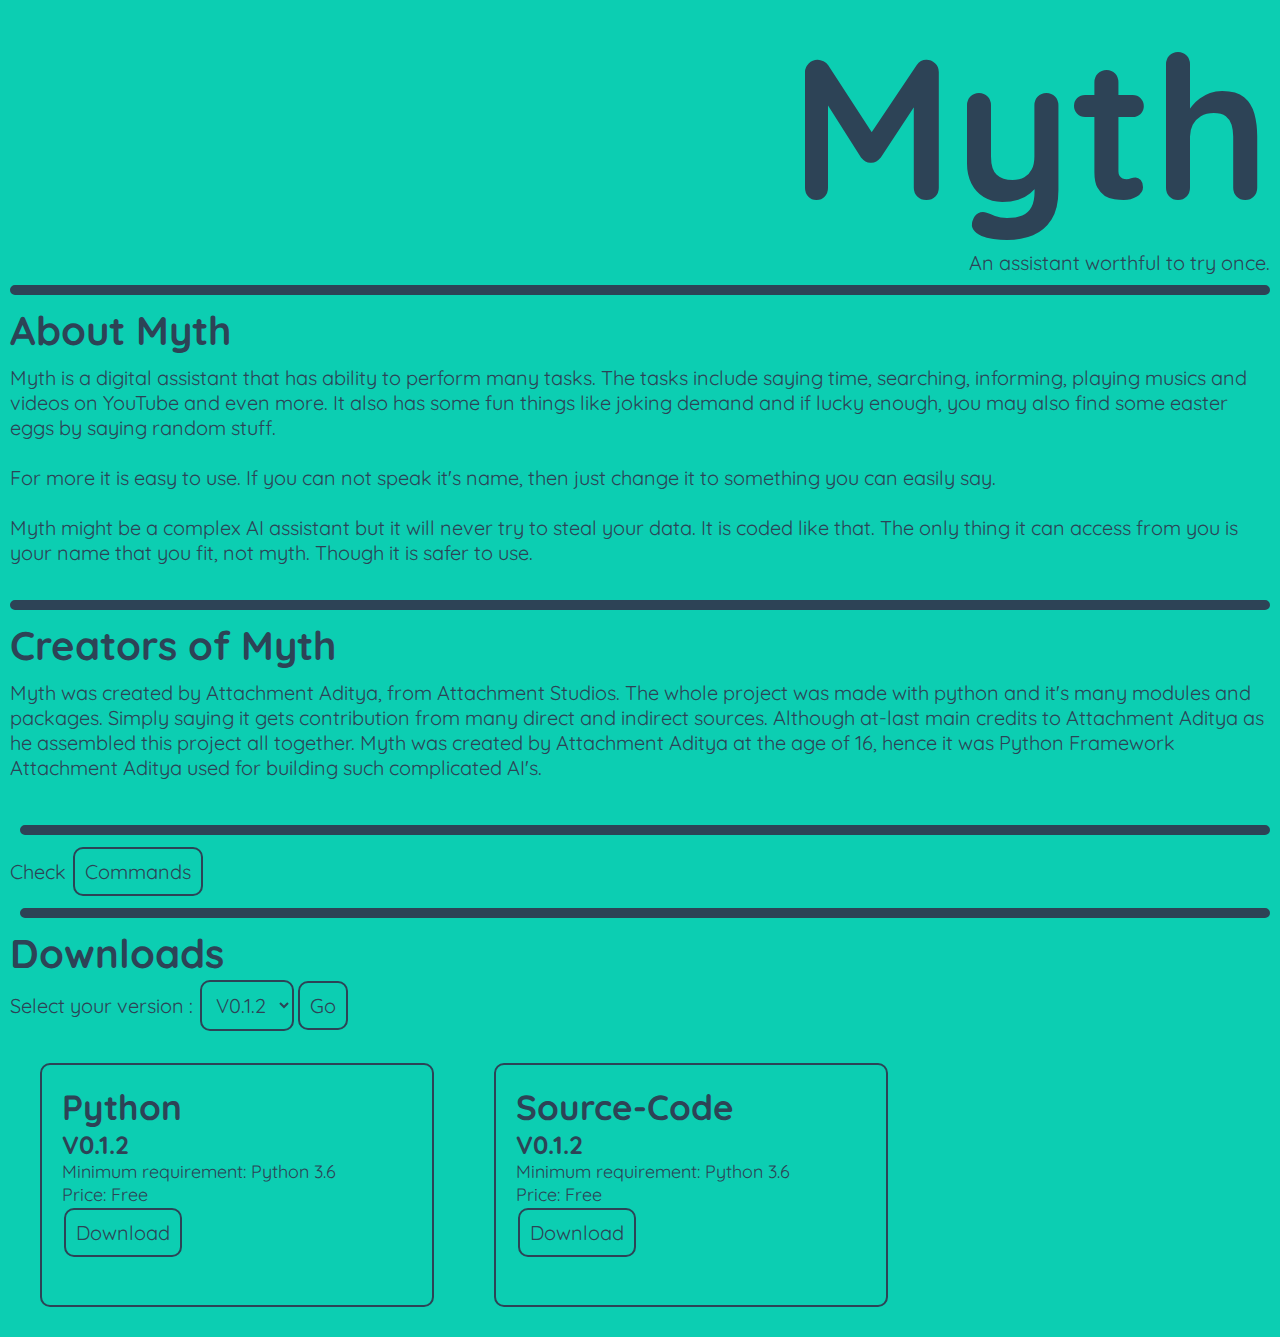
==== index.html @ 234e1329 "Add files via upload" ====
<!DOCTYPE html>
<html lang="en">
<head>
	<meta charset="UTF-8">
	<meta name="viewport" content="width=device-width, initial-scale=1.0">
	<title>Myth</title>
	<link rel="stylesheet" href="main.css">
	<link rel="shortcut icon" href="Objects/Cursor.png" type="image/png">
	<script type="text/javascript" src="main.js"></script>
</head>
<body>
	<div class="context-menu" id="context-menu" style="display: none">
		<ul>
			<li><a href="#">Reload</a></li>
		</ul>
	</div>
	<div class="showcase" id="showcase">
		<img src="logo.png"></img>
		<h1>Myth</h1>
		<p>An assistant worthful to try once.</p>
	</div>
	<div class="about" id="about">
		<hr>
		<h3>About Myth</h3>
		<p id="abt1">Myth is a digital assistant that has ability to perform many tasks. 
			The tasks include saying time, searching, informing, playing musics and videos on YouTube and even more. 
			It also has some fun things like joking demand and if lucky enough, you may also find some easter eggs by saying random stuff. 
		</p><br>
		<p id="abt2">
			For more it is easy to use. 
			If you can not speak it's name, then just change it to something you can easily say.
		</p><br>
		<p id="abt3">
			Myth might be a complex AI assistant but it will never try to steal your data.
			It is coded like that. 
			The only thing it can access from you is your name that you fit, not myth. 
			Though it is safer to use.
		</p><br>
	</div>
	<div class="creators">
		<hr>
		<h3>Creators of Myth</h3>
		<p>
			Myth was created by Attachment Aditya, from Attachment Studios. 
			The whole project was made with python and it's many modules and packages. 
			Simply saying it gets contribution from many direct and indirect sources. 
			Although at-last main credits to Attachment Aditya as he assembled this project all together. 
			Myth was created by Attachment Aditya at the age of 16, hence it was Python Framework Attachment Aditya used for building such complicated AI's.
		</p><br>
	</div>
	<div class="downloads">
		<hr>
		Check <a href="commands.html"><button>Commands</button></a>
		<hr>
		<h3>Downloads</h3>
		Select your version : <select id="version">
			<option value="0.1.2">V0.1.2</option>
		</select><button onclick="filter()">Go</button><br>
		<div class="dwnld-card-collection" id="0.1.2">
			<div class="card">
				<div class="content">
					<h2>Python</h2>
					<h3>V0.1.2</h3>
					<p>Minimum requirement: Python 3.6</p>
					<p>Price: Free</p>
				</div>
				<div class="dwnld-btn">
					<a href="https://github.com/Attachment-Studios/Myth/raw/main/V0.1.2/Myth%20AI%20-%20Python.zip"><button onclick="downloading('dwnld-py')" id="dwnld-py">Download</button></a>
				</div>
			</div>
			<div class="card">
				<div class="content">
					<h2>Source-Code</h2>
					<h3>V0.1.2</h3>
					<p>Minimum requirement: Python 3.6</p>
					<p>Price: Free</p>
				</div>
				<div class="dwnld-btn">
					<a href="https://github.com/Attachment-Studios/Myth/raw/main/V0.1.2/Source%20Code.zip"><button onclick="downloading('dwnld-sc')" id="dwnld-sc">Download</button></a>
				</div>
			</div>
		</div><br>
	</div>
</body>
</html>
---- main.css ----
@import url("https://fonts.googleapis.com/css2?family=Quicksand:wght@700&display=swap");

@keyframes fadeToExistence {
	0% {
		opacity: 0%;
	}
	20% {
		opacity: 0%;
	}
	30% {
		opacity: 100%;
	}
	100% {
		opacity: 100%;
	}
}

@keyframes background {
	from {
		background-color: #ffffff;
	}
	to {
		background-color: #0CCEB2;
	}
}

::-webkit-scrollbar {
	width: 3px;
}

::-webkit-scrollbar-track {
	border-radius: 10px;
}

::-webkit-scrollbar-thumb {
	background: #2D4356;
	border-radius: 10px;
}

* {
	background-color: #0CCEB2;
	animation-name: background;
	animation-duration: 4s;
	font-family: "Quicksand", sans-serif;
	font-size: 20px;
	padding: 0;
	text-decoration: none;
	list-style: none;
	margin: 0;
	user-select: none;
	color: #2D4356;
	cursor: url('Objects/Cursor.png'), auto;
}

.about hr {
	border: 5px solid #2D4356;
	margin: 10px 10px;
	background-color: #2D4356;
	border-radius: 5px;
	animation-name: fadeToExistence;
	animation-duration: 40s;
}

.creators hr {
	border: 5px solid #2D4356;
	margin: 10px 10px;
	background-color: #2D4356;
	border-radius: 5px;
	animation-name: fadeToExistence;
	animation-duration: 90s;
}

.downloads hr {
	border: 5px solid #2D4356;
	margin: 10px 10px;
	background-color: #2D4356;
	border-radius: 5px;
	animation: none;
}

.showcase h1 {
	margin-top: 0px;
	font-size: 200px;
	animation: none;
	animation-name: fadeToExistence;
	animation-duration: 20s;
	text-align: right;
	margin-right: 10px;
	user-select: none;
}

.showcase p {
	text-align: right;
	margin-right: 10px;
	animation-name: fadeToExistence;
	animation-duration: 30s;
}

.about h3 {
	font-size: 40px;
	margin-left: 10px;
	margin-right: 10px;
	margin-bottom: 10px;
	animation-name: fadeToExistence;
	animation-duration: 50s;
}

.about p#abt1 {
	margin-left: 10px;
	margin-right: 10px;
	animation-name: fadeToExistence;
	animation-duration: 60s;
}

.about p#abt2 {
	margin-left: 10px;
	margin-right: 10px;
	animation-name: fadeToExistence;
	animation-duration: 70s;
}

.about p#abt3 {
	margin-left: 10px;
	margin-right: 10px;
	animation-name: fadeToExistence;
	animation-duration: 80s;
}

.creators h3 {
	font-size: 40px;
	margin-left: 10px;
	margin-right: 10px;
	margin-bottom: 10px;
	animation-name: fadeToExistence;
	animation-duration: 100s;
}

.creators p {
	margin-left: 10px;
	margin-right: 10px;
	animation-name: fadeToExistence;
	animation-duration: 110s;
	margin-bottom: 10px;
}

.dwnld-card-collection {
	display: inline-flex;
}

.downloads {
	margin-left: 10px;
}

.downloads h3 {
	font-size: 40px;
}

hr#dwnldhr {
	animation: none;
}

.card h2 {
	font-size: 35px;
}

.card h3 {
	font-size: 25px;
}

.card p {
	font-size: 18px;
}

.card {
	animation: none;
	position: relative;
	width: 350px;
	height: 200px;
	margin: 30px;
	border: 2px solid #2D4356;
	padding: 20px;
	background: transparent;
	border-radius: 10px;
}

.dwnld-btn button {
	padding: 10px;
	margin: 2px;
	border: 2px solid #2D4356;
	border-radius: 10px;
	cursor: url('Objects/Cursor.png'), auto;
	outline: none;
	animation: none;
	background: transparent;
}

.dwnld-btn button:hover {
	animation: none;
	background: #2D4356;
	color: #0CCEB2;
}

button {
	padding: 10px;
	margin: 2px;
	border: 2px solid #2D4356;
	border-radius: 10px;
	cursor: url('Objects/Cursor.png'), auto;
	outline: none;
	animation: none;
	background: transparent;
}

button:hover {
	animation: none;
	background: #2D4356;
	color: #0CCEB2;
}

select {
	padding: 10px;
	margin: 2px;
	border: 2px solid #2D4356;
	border-radius: 10px;
	cursor: url('Objects/Cursor.png'), auto;
	outline: none;
	animation: none;
	background: transparent;
}

select:hover {
	animation: none;
	background: #2D4356;
	color: #0CCEB2;
}

.showcase img {
	background: white;
	animation: none;
	display: none;
	border: 2px solid #2D4356;
	border-radius: 10px;
}
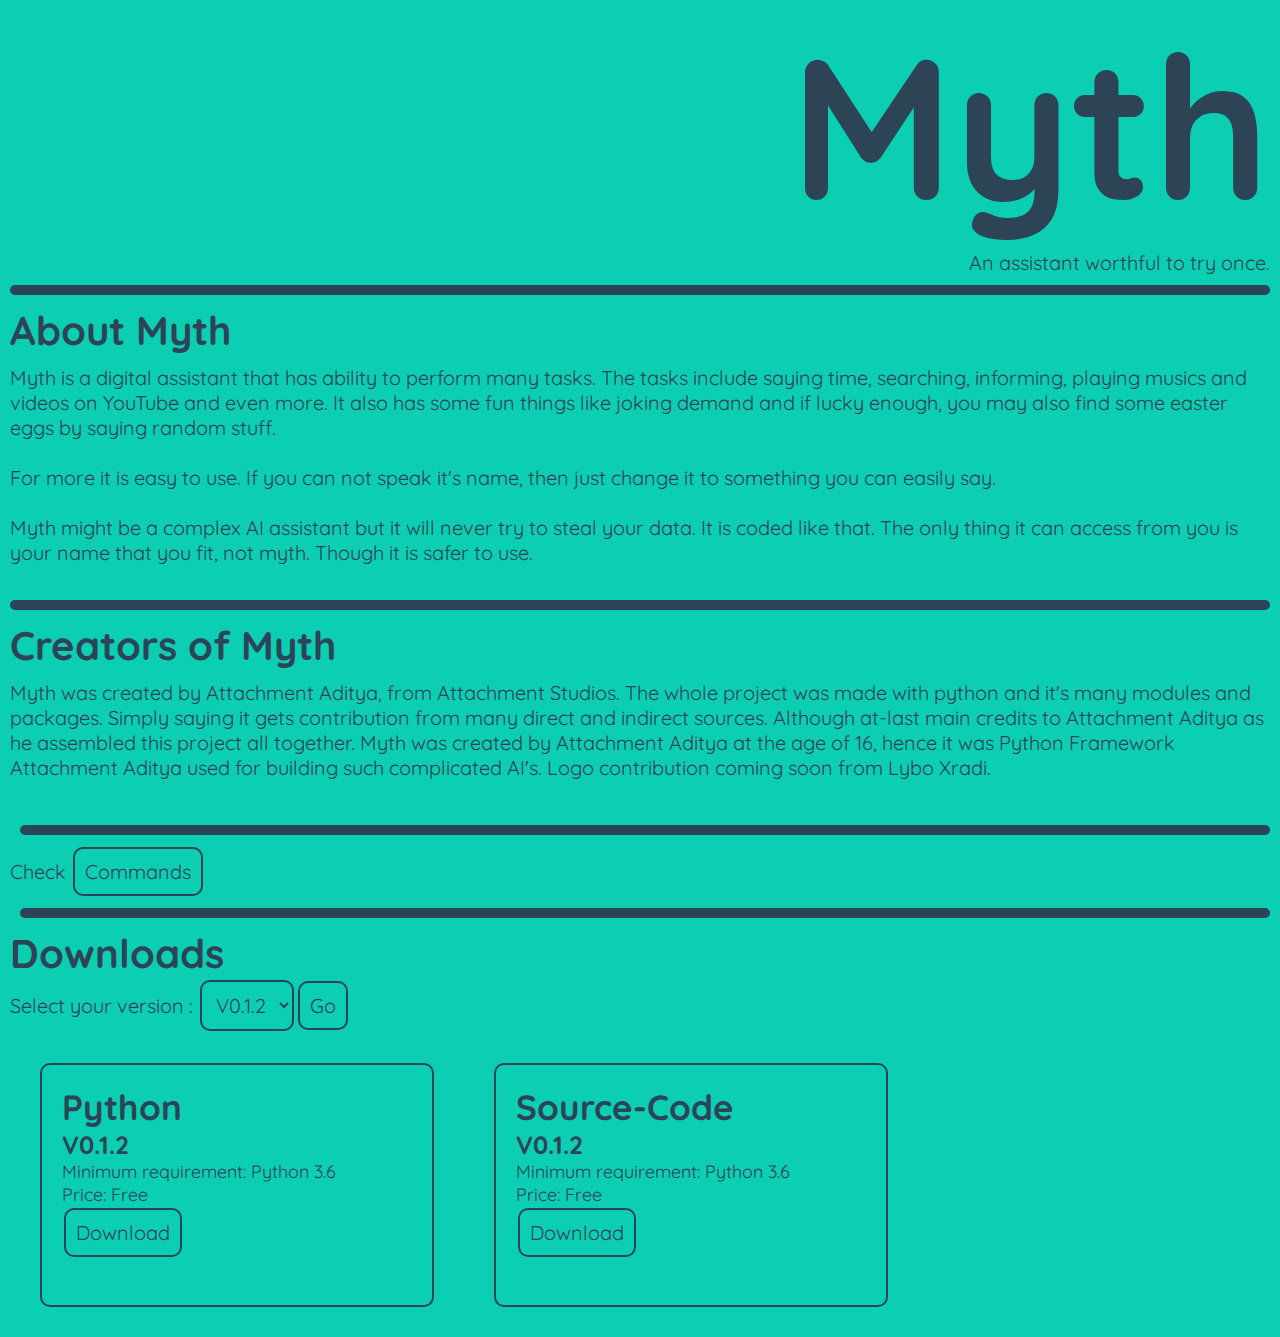
==== commit 61870e30: "Update index.html" ====
--- a/index.html
+++ b/index.html
@@ -46,6 +46,8 @@
 			Simply saying it gets contribution from many direct and indirect sources. 
 			Although at-last main credits to Attachment Aditya as he assembled this project all together. 
 			Myth was created by Attachment Aditya at the age of 16, hence it was Python Framework Attachment Aditya used for building such complicated AI's.
+			
+			Logo contribution coming soon from Lybo Xradi.
 		</p><br>
 	</div>
 	<div class="downloads">
@@ -82,4 +84,4 @@
 		</div><br>
 	</div>
 </body>
-</html>+</html>
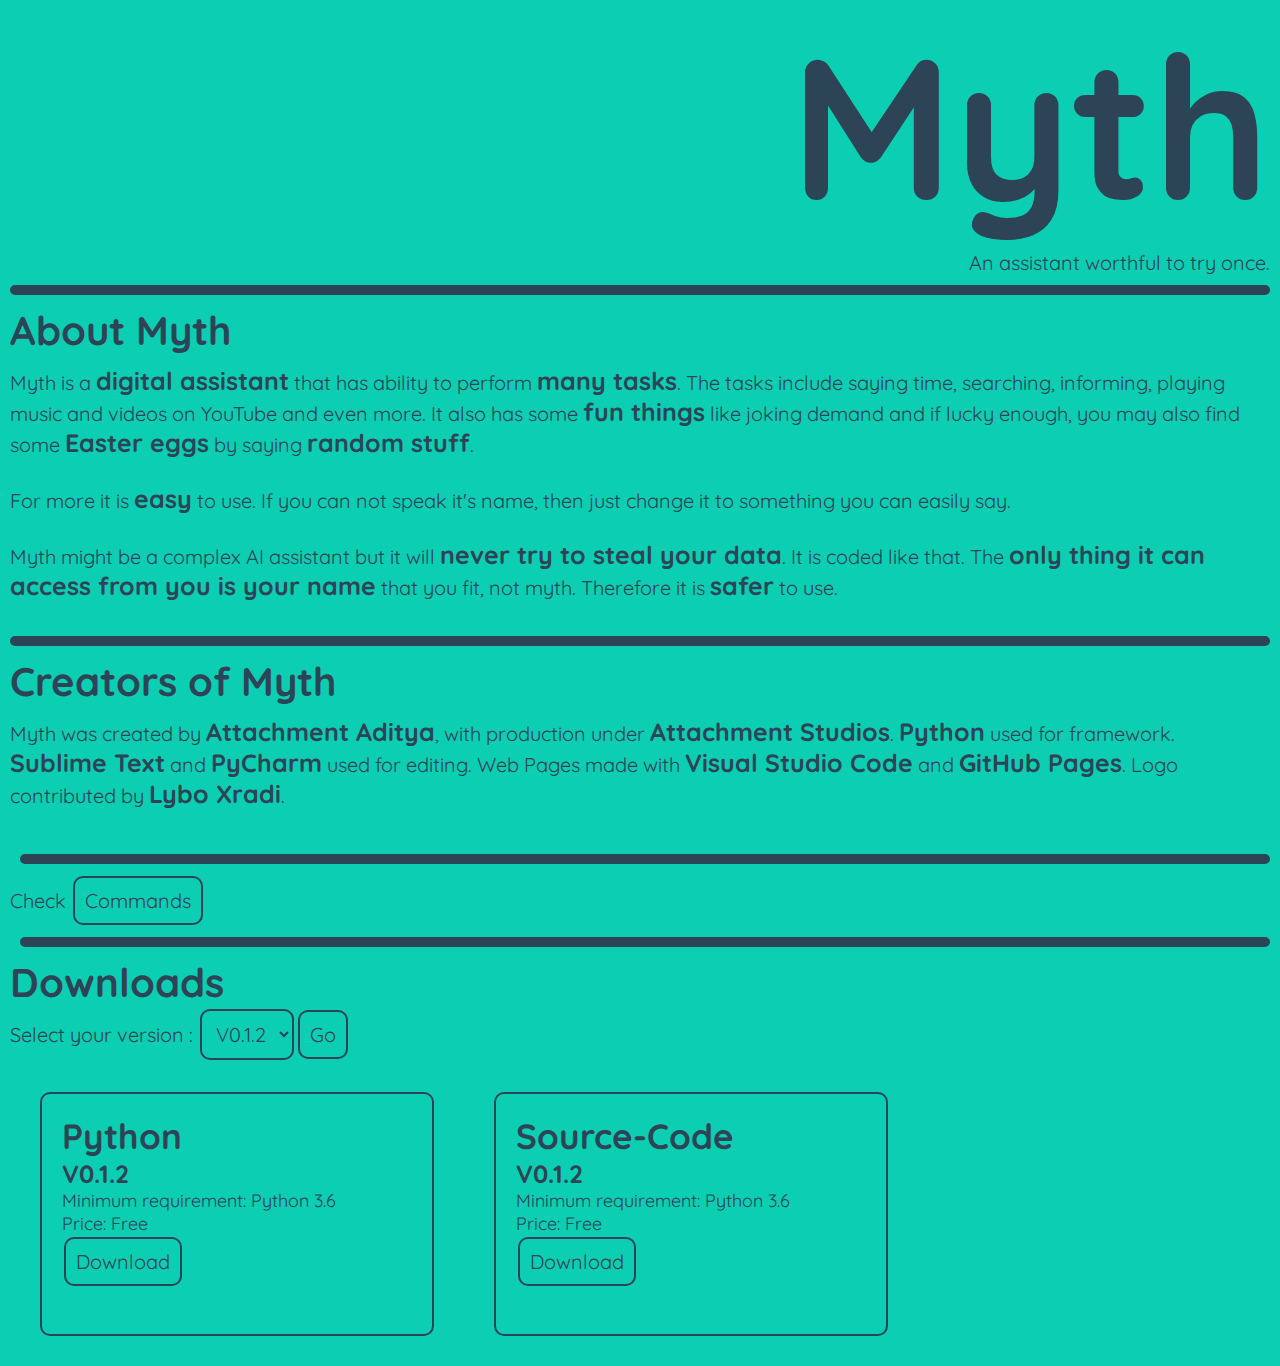
==== commit 099cb3d7: "Add files via upload" ====
--- a/index.html
+++ b/index.html
@@ -5,49 +5,33 @@
 	<meta name="viewport" content="width=device-width, initial-scale=1.0">
 	<title>Myth</title>
 	<link rel="stylesheet" href="main.css">
-	<link rel="shortcut icon" href="Objects/Cursor.png" type="image/png">
+	<link rel="shortcut icon" href="Objects/logo.png" type="image/png">
 	<script type="text/javascript" src="main.js"></script>
 </head>
 <body>
-	<div class="context-menu" id="context-menu" style="display: none">
-		<ul>
-			<li><a href="#">Reload</a></li>
-		</ul>
-	</div>
 	<div class="showcase" id="showcase">
-		<img src="logo.png"></img>
+		<img src="Objects/logo.png"></img>
 		<h1>Myth</h1>
 		<p>An assistant worthful to try once.</p>
 	</div>
 	<div class="about" id="about">
 		<hr>
 		<h3>About Myth</h3>
-		<p id="abt1">Myth is a digital assistant that has ability to perform many tasks. 
-			The tasks include saying time, searching, informing, playing musics and videos on YouTube and even more. 
-			It also has some fun things like joking demand and if lucky enough, you may also find some easter eggs by saying random stuff. 
+		<p id="abt1">
+			Myth is a <strong>digital assistant</strong> that has ability to perform <strong>many tasks</strong>. The tasks include saying time, searching, informing, playing music and videos on YouTube and even more. It also has some <strong>fun things</strong> like joking demand and if lucky enough, you may also find some <strong>Easter eggs</strong> by saying <strong>random stuff</strong>.
 		</p><br>
 		<p id="abt2">
-			For more it is easy to use. 
-			If you can not speak it's name, then just change it to something you can easily say.
+			For more it is <strong>easy</strong> to use. If you can not speak it&apos;s name, then just change it to something you can easily say.
 		</p><br>
 		<p id="abt3">
-			Myth might be a complex AI assistant but it will never try to steal your data.
-			It is coded like that. 
-			The only thing it can access from you is your name that you fit, not myth. 
-			Though it is safer to use.
+			Myth might be a complex AI assistant but it will <strong>never try to steal your data</strong>. It is coded like that. The <strong>only thing it can access from you is your name</strong> that you fit, not myth. Therefore it is <strong>safer</strong> to use.
 		</p><br>
 	</div>
 	<div class="creators">
 		<hr>
 		<h3>Creators of Myth</h3>
 		<p>
-			Myth was created by Attachment Aditya, from Attachment Studios. 
-			The whole project was made with python and it's many modules and packages. 
-			Simply saying it gets contribution from many direct and indirect sources. 
-			Although at-last main credits to Attachment Aditya as he assembled this project all together. 
-			Myth was created by Attachment Aditya at the age of 16, hence it was Python Framework Attachment Aditya used for building such complicated AI's.
-			
-			Logo contribution coming soon from Lybo Xradi.
+			Myth was created by <b>Attachment Aditya</b>, with production under <b>Attachment Studios</b>. <b>Python</b> used for framework. <b>Sublime Text</b> and <b>PyCharm</b> used for editing. Web Pages made with <b>Visual Studio Code</b> and <b>GitHub Pages</b>. Logo contributed by <b>Lybo Xradi</b>.
 		</p><br>
 	</div>
 	<div class="downloads">
@@ -57,7 +41,7 @@
 		<h3>Downloads</h3>
 		Select your version : <select id="version">
 			<option value="0.1.2">V0.1.2</option>
-		</select><button onclick="filter()">Go</button><br>
+		</select><button onclick="filter('version')">Go</button><br>
 		<div class="dwnld-card-collection" id="0.1.2">
 			<div class="card">
 				<div class="content">
@@ -84,4 +68,4 @@
 		</div><br>
 	</div>
 </body>
-</html>
+</html>--- a/main.css
+++ b/main.css
@@ -78,6 +78,14 @@
 	animation: none;
 }
 
+hr {
+	border: 5px solid #2D4356;
+	margin: 10px 10px;
+	background-color: #2D4356;
+	border-radius: 5px;
+	animation: none;
+}
+
 .showcase h1 {
 	margin-top: 0px;
 	font-size: 200px;
@@ -234,6 +242,84 @@
 	color: #0CCEB2;
 }
 
+b {
+	background: #0CCEB2;
+	color: #2D4356;
+	font-weight: bold;
+	font-size: 25px;
+}
+
+b:hover {
+	background: #2D4356;
+	color: #0CCEB2;
+	font-weight: bolder;
+	font-size: 25px;
+}
+
+strong {
+	background: #0CCEB2;
+	color: #2D4356;
+	font-weight: bold;
+	font-size: 25px;
+}
+
+strong:hover {
+	background: #2D4356;
+	color: #0CCEB2;
+	font-weight: bolder;
+	font-size: 25px;
+}
+
+.commands b {
+	background: #0CCEB2;
+	color: #2D4356;
+	font-weight: bold;
+	font-size: 25px;
+	animation: none;
+}
+
+.commands b:hover {
+	background: #2D4356;
+	color: #0CCEB2;
+	font-weight: bolder;
+	font-size: 25px;
+	animation: none;
+}
+
+.commands strong {
+	background: transparent;
+	color: #2D4356;
+	font-weight: bold;
+	font-size: 25px;
+	animation: none;
+}
+
+.commands strong:hover {
+	background: #2D4356;
+	color: #0CCEB2;
+	font-weight: bolder;
+	font-size: 25px;
+	animation: none;
+}
+
+.commands-header h1 {
+	margin-top: 0px;
+	font-size: 200px;
+	animation: none;
+	animation: none;
+	text-align: right;
+	margin-right: 10px;
+	user-select: none;
+	background: transparent;
+}
+
+.commands-header p {
+	text-align: right;
+	margin-right: 10px;
+	animation: none;
+	background: transparent;
+}
+
 .showcase img {
 	background: white;
 	animation: none;
@@ -241,3 +327,27 @@
 	border: 2px solid #2D4356;
 	border-radius: 10px;
 }
+
+.commands-header img {
+	background: white;
+	animation: none;
+	display: none;
+	border: 2px solid #2D4356;
+	border-radius: 10px;
+}
+
+.commands-teaser p {
+	margin-left: 10px;
+	margin-bottom: 10px;
+	margin-top: 10px;
+	margin-right: 10px;
+}
+
+.commands {
+	margin-left: 10px;
+	margin-bottom: 10px;
+	margin-top: 10px;
+	margin-right: 10px;
+	animation: none;
+	background: transparent;
+}
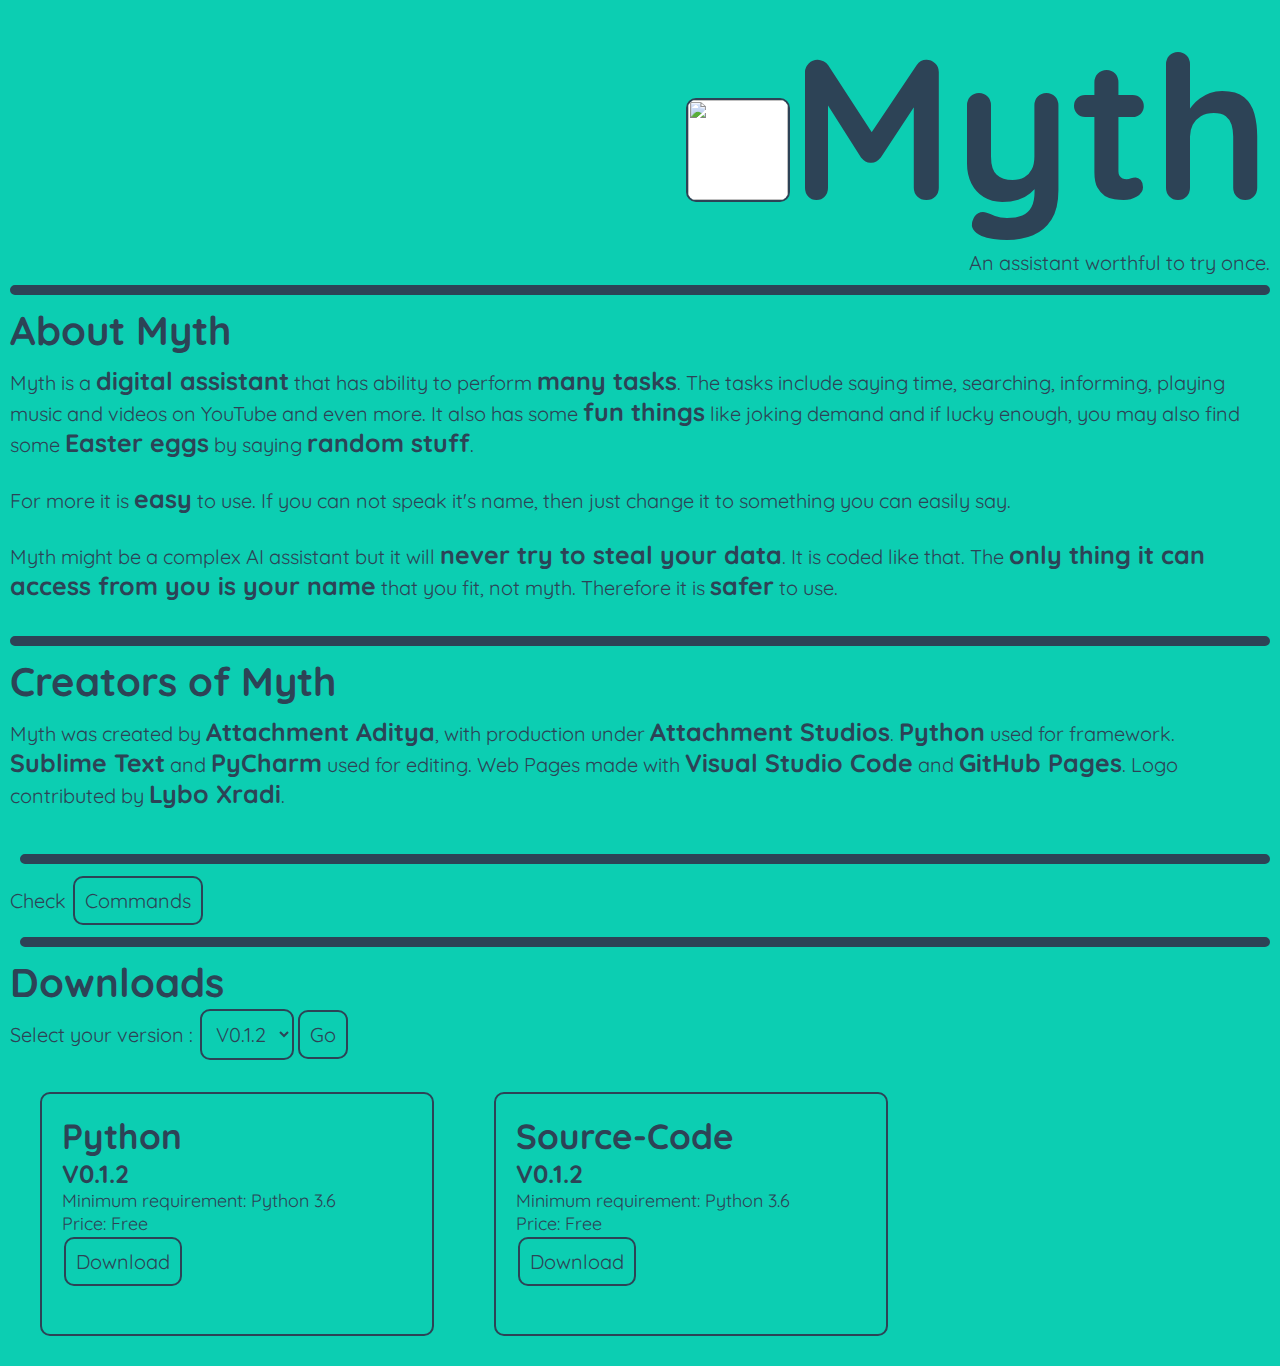
==== commit 9d5a7e04: "Update index.html" ====
--- a/index.html
+++ b/index.html
@@ -5,13 +5,12 @@
 	<meta name="viewport" content="width=device-width, initial-scale=1.0">
 	<title>Myth</title>
 	<link rel="stylesheet" href="main.css">
-	<link rel="shortcut icon" href="Objects/logo.png" type="image/png">
+	<link rel="shortcut icon" href="https://github.com/Attachment-Studios/Myth/raw/main/Objects/logo.png" type="image/png">
 	<script type="text/javascript" src="main.js"></script>
 </head>
 <body>
 	<div class="showcase" id="showcase">
-		<img src="Objects/logo.png"></img>
-		<h1>Myth</h1>
+		<h1><img src="https://github.com/Attachment-Studios/Myth/raw/main/Objects/logo.png" width="100px" height="100px"></img>Myth</h1>
 		<p>An assistant worthful to try once.</p>
 	</div>
 	<div class="about" id="about">
@@ -68,4 +67,4 @@
 		</div><br>
 	</div>
 </body>
-</html>+</html>
--- a/main.css
+++ b/main.css
@@ -322,8 +322,6 @@
 
 .showcase img {
 	background: white;
-	animation: none;
-	display: none;
 	border: 2px solid #2D4356;
 	border-radius: 10px;
 }
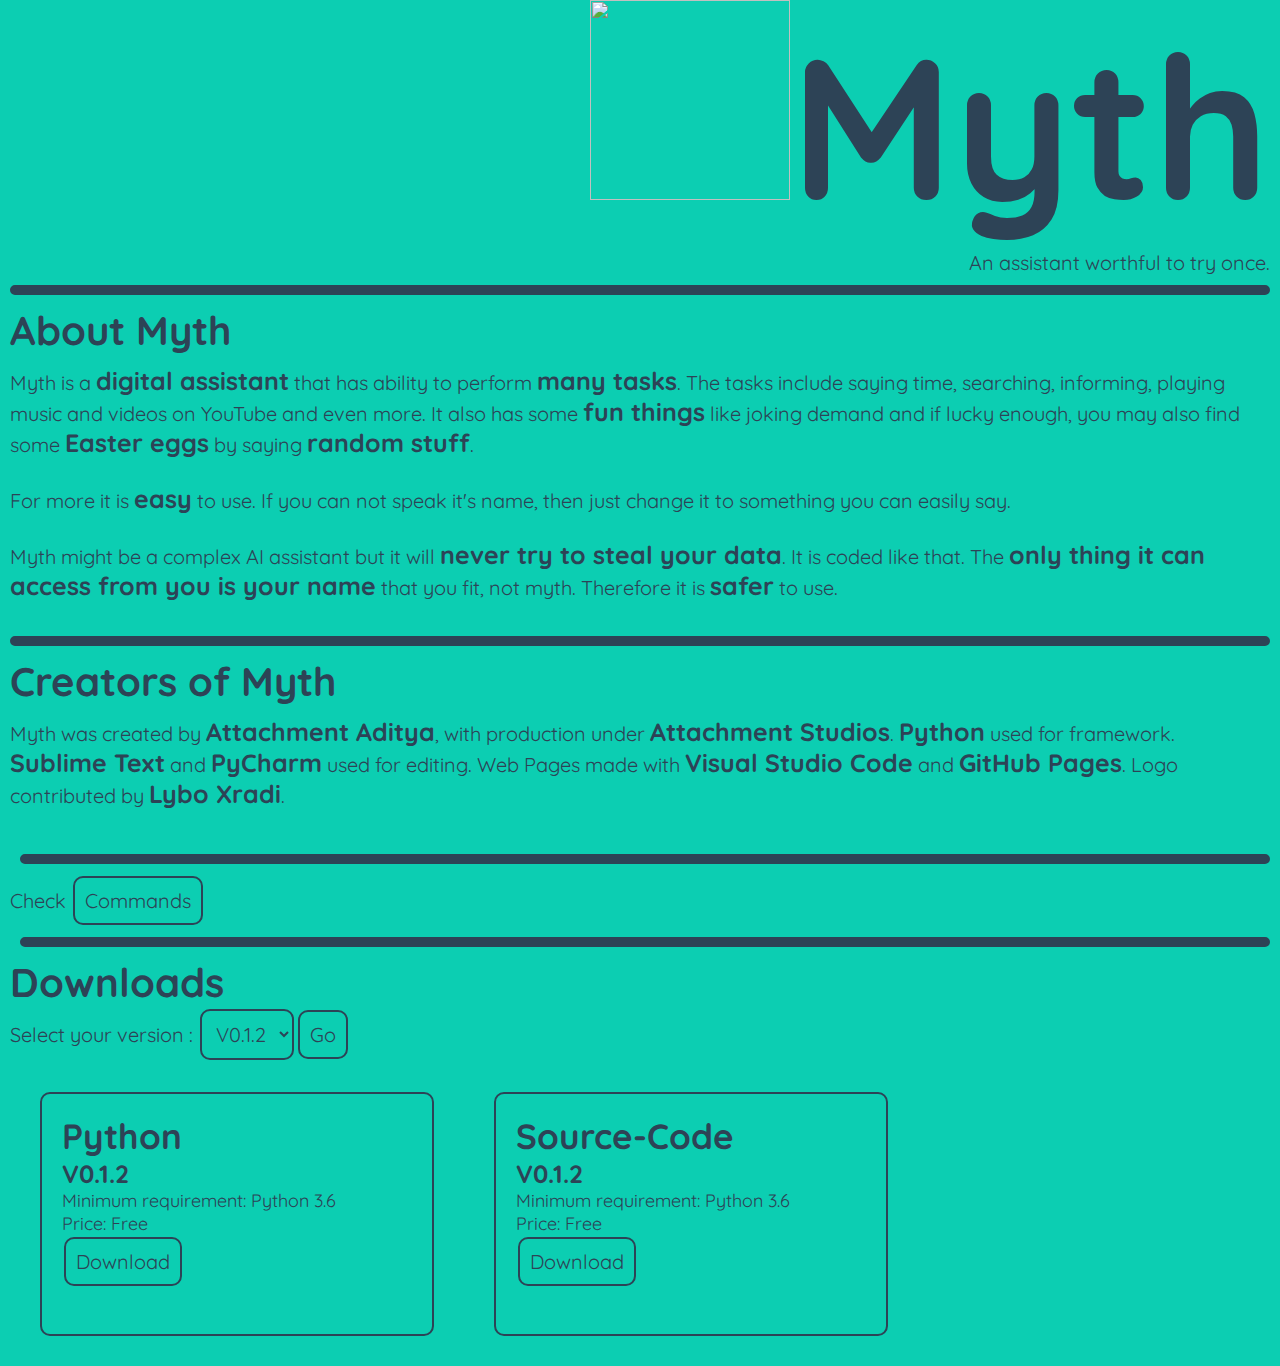
==== commit 33eaac42: "Update index.html" ====
--- a/index.html
+++ b/index.html
@@ -10,7 +10,7 @@
 </head>
 <body>
 	<div class="showcase" id="showcase">
-		<h1><img src="https://github.com/Attachment-Studios/Myth/raw/main/Objects/logo.png" width="100px" height="100px"></img>Myth</h1>
+		<h1><img src="https://github.com/Attachment-Studios/Myth/raw/main/Objects/logo.png" width="200px" height="200px"></img>Myth</h1>
 		<p>An assistant worthful to try once.</p>
 	</div>
 	<div class="about" id="about">
--- a/main.css
+++ b/main.css
@@ -320,20 +320,6 @@
 	background: transparent;
 }
 
-.showcase img {
-	background: white;
-	border: 2px solid #2D4356;
-	border-radius: 10px;
-}
-
-.commands-header img {
-	background: white;
-	animation: none;
-	display: none;
-	border: 2px solid #2D4356;
-	border-radius: 10px;
-}
-
 .commands-teaser p {
 	margin-left: 10px;
 	margin-bottom: 10px;
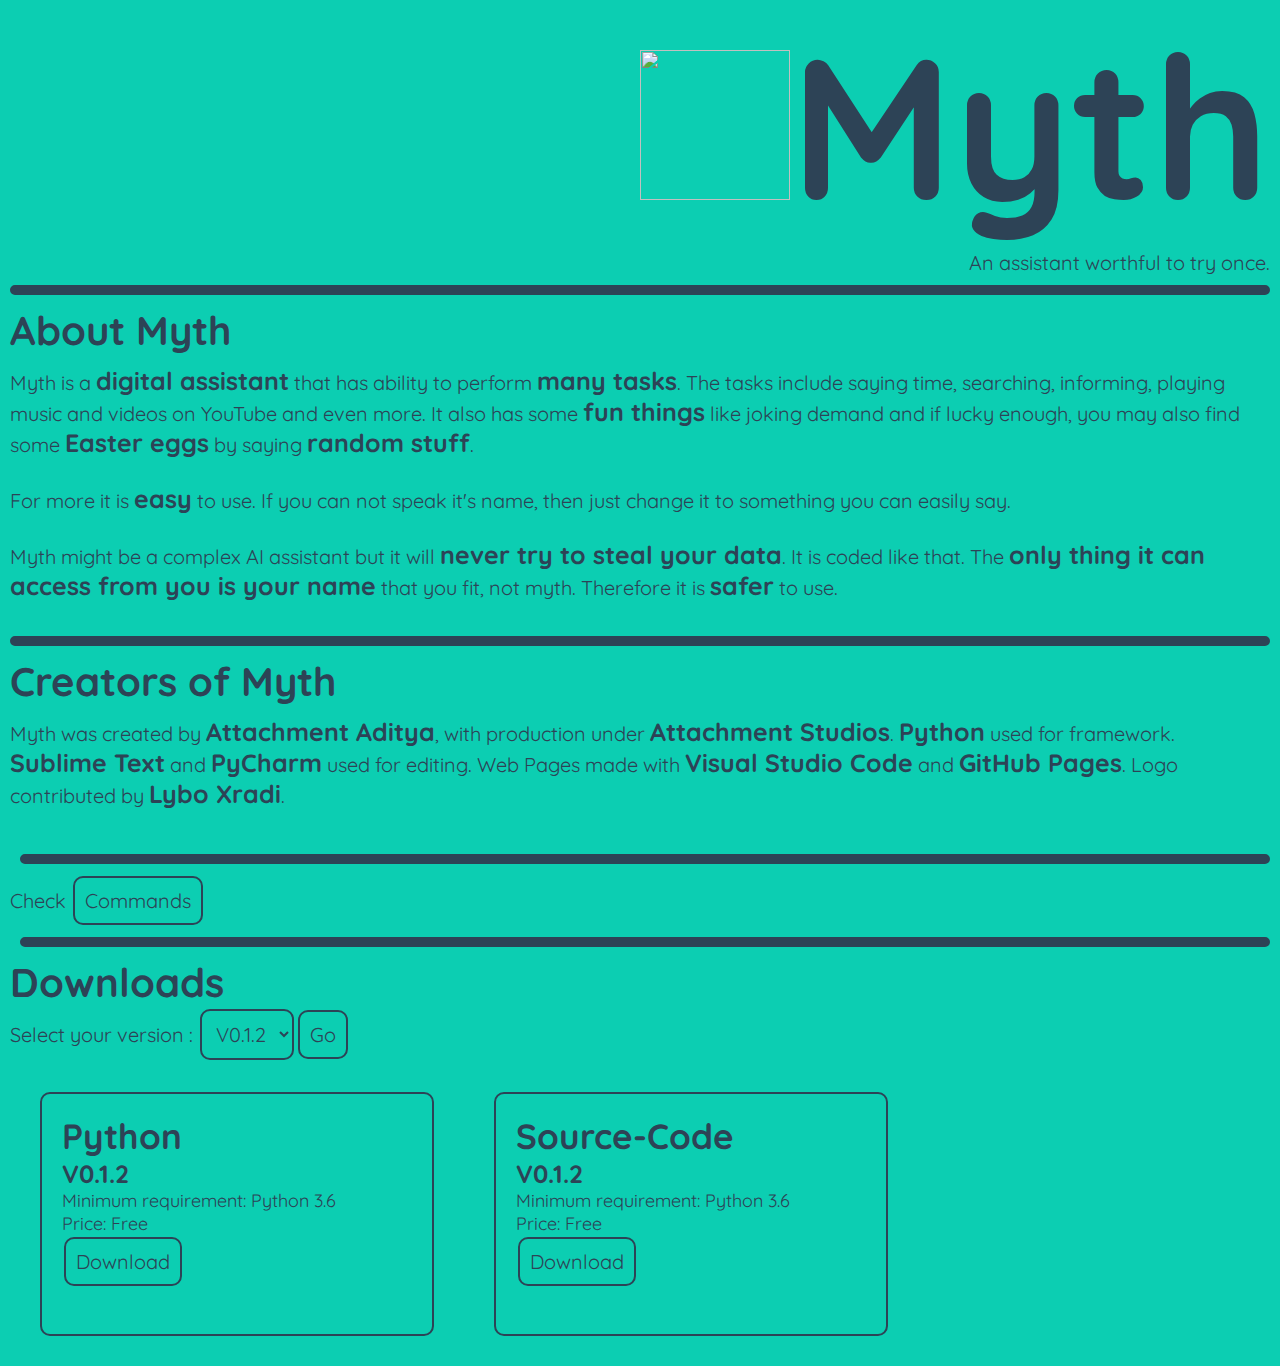
==== commit c9a18bd4: "Update index.html" ====
--- a/index.html
+++ b/index.html
@@ -10,7 +10,7 @@
 </head>
 <body>
 	<div class="showcase" id="showcase">
-		<h1><img src="https://github.com/Attachment-Studios/Myth/raw/main/Objects/logo.png" width="200px" height="200px"></img>Myth</h1>
+		<h1><img src="https://github.com/Attachment-Studios/Myth/raw/main/Objects/logo.png" width="150px" height="150px"></img>Myth</h1>
 		<p>An assistant worthful to try once.</p>
 	</div>
 	<div class="about" id="about">
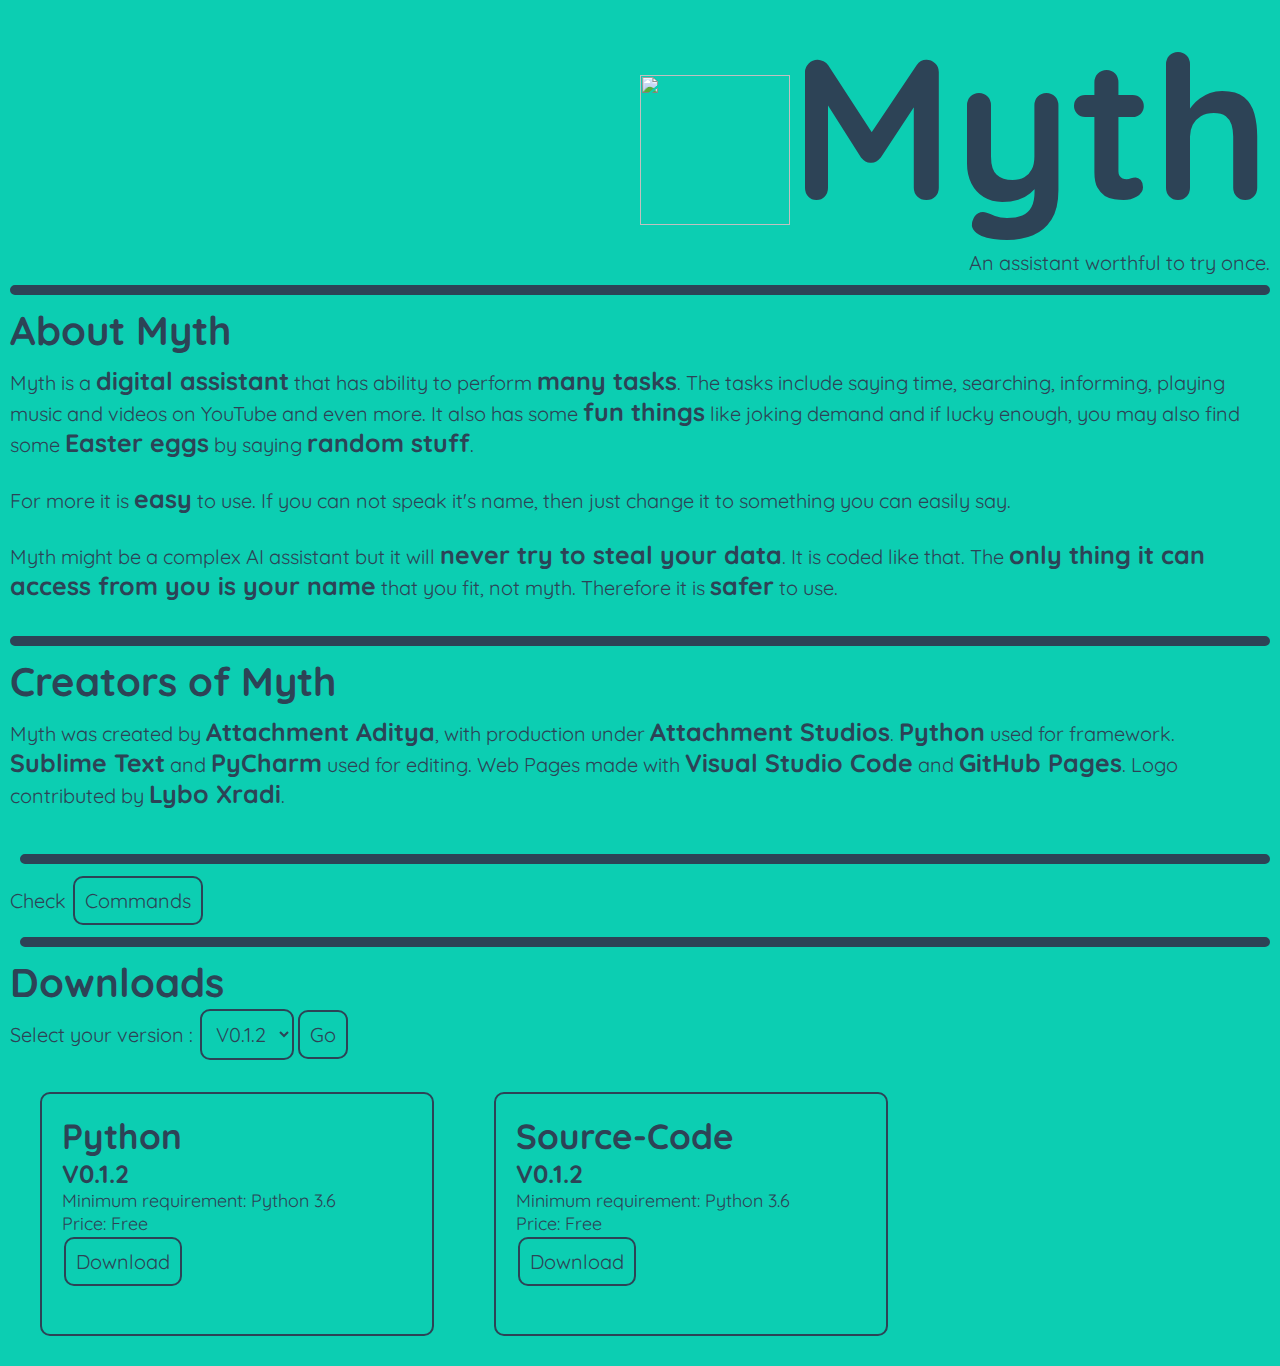
==== commit 85afbe9d: "Update index.html" ====
--- a/index.html
+++ b/index.html
@@ -10,7 +10,7 @@
 </head>
 <body>
 	<div class="showcase" id="showcase">
-		<h1><img src="https://github.com/Attachment-Studios/Myth/raw/main/Objects/logo.png" width="150px" height="150px"></img>Myth</h1>
+		<h1><img src="https://github.com/Attachment-Studios/Myth/raw/main/Objects/logo.png" width="150px" height="150px" style="vertical-align: middle;"></img>Myth</h1>
 		<p>An assistant worthful to try once.</p>
 	</div>
 	<div class="about" id="about">
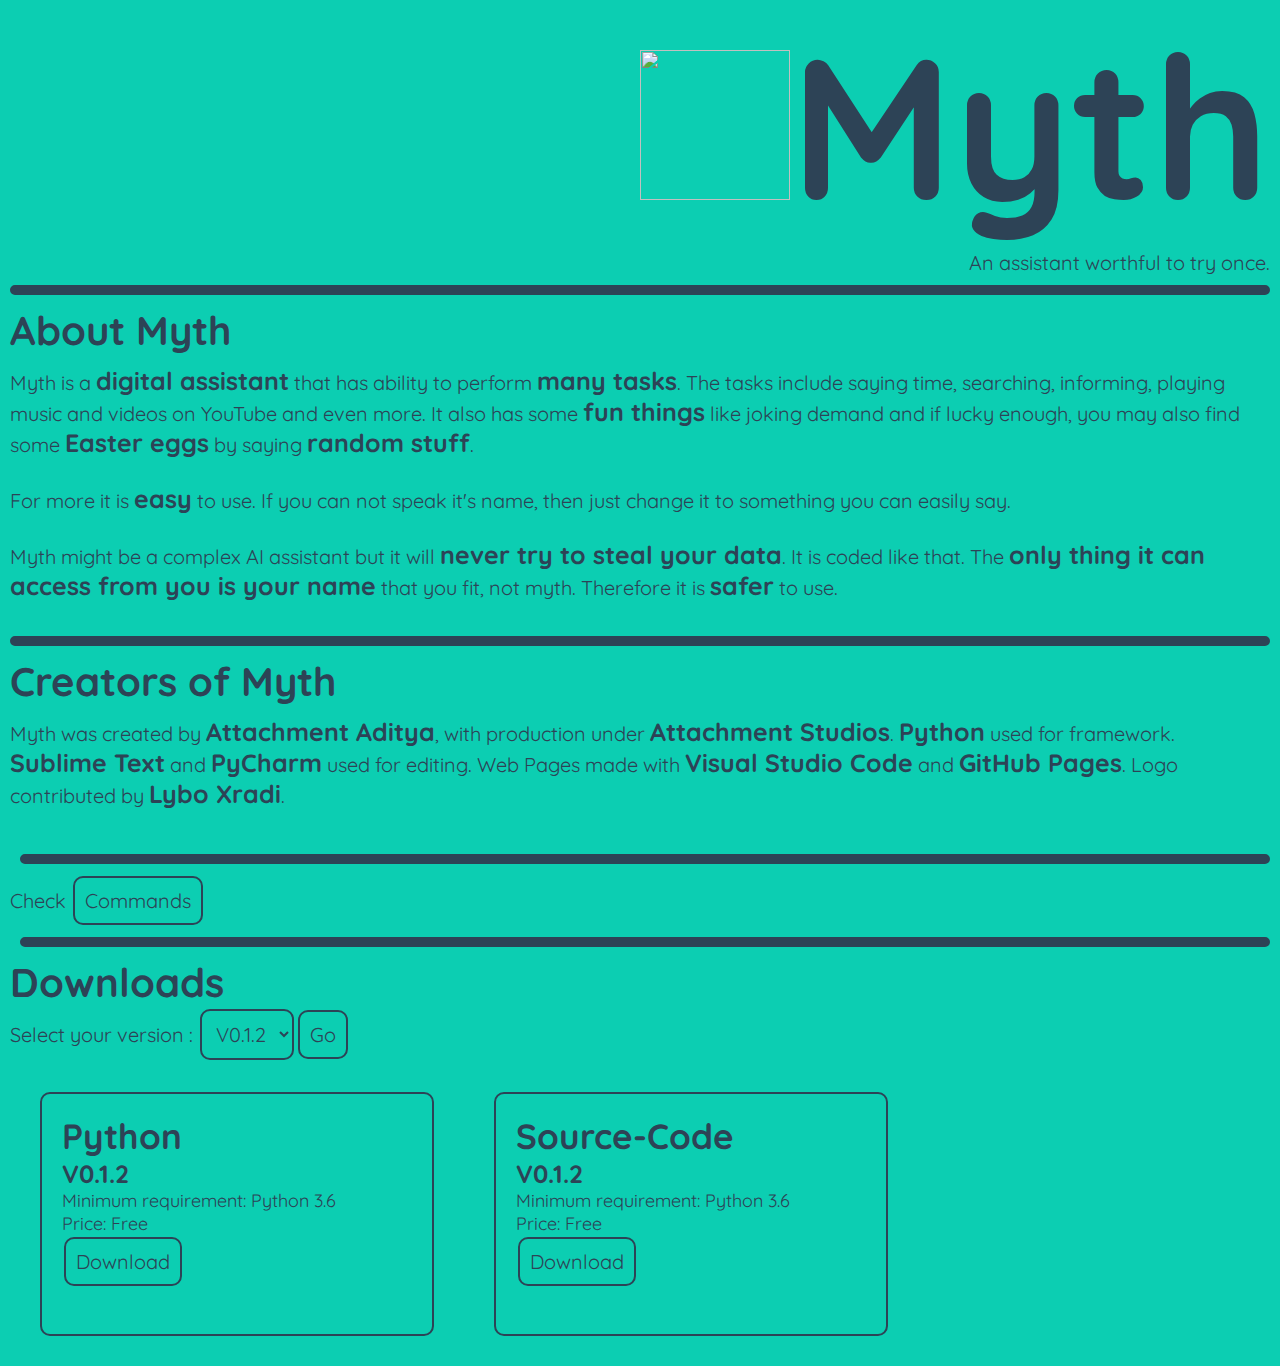
==== commit 06e4a1f8: "Update index.html" ====
--- a/index.html
+++ b/index.html
@@ -10,7 +10,7 @@
 </head>
 <body>
 	<div class="showcase" id="showcase">
-		<h1><img src="https://github.com/Attachment-Studios/Myth/raw/main/Objects/logo.png" width="150px" height="150px" style="vertical-align: middle;"></img>Myth</h1>
+		<h1><img src="https://github.com/Attachment-Studios/Myth/raw/main/Objects/logo.png" width="150px" height="150px"></img>Myth</h1>
 		<p>An assistant worthful to try once.</p>
 	</div>
 	<div class="about" id="about">
